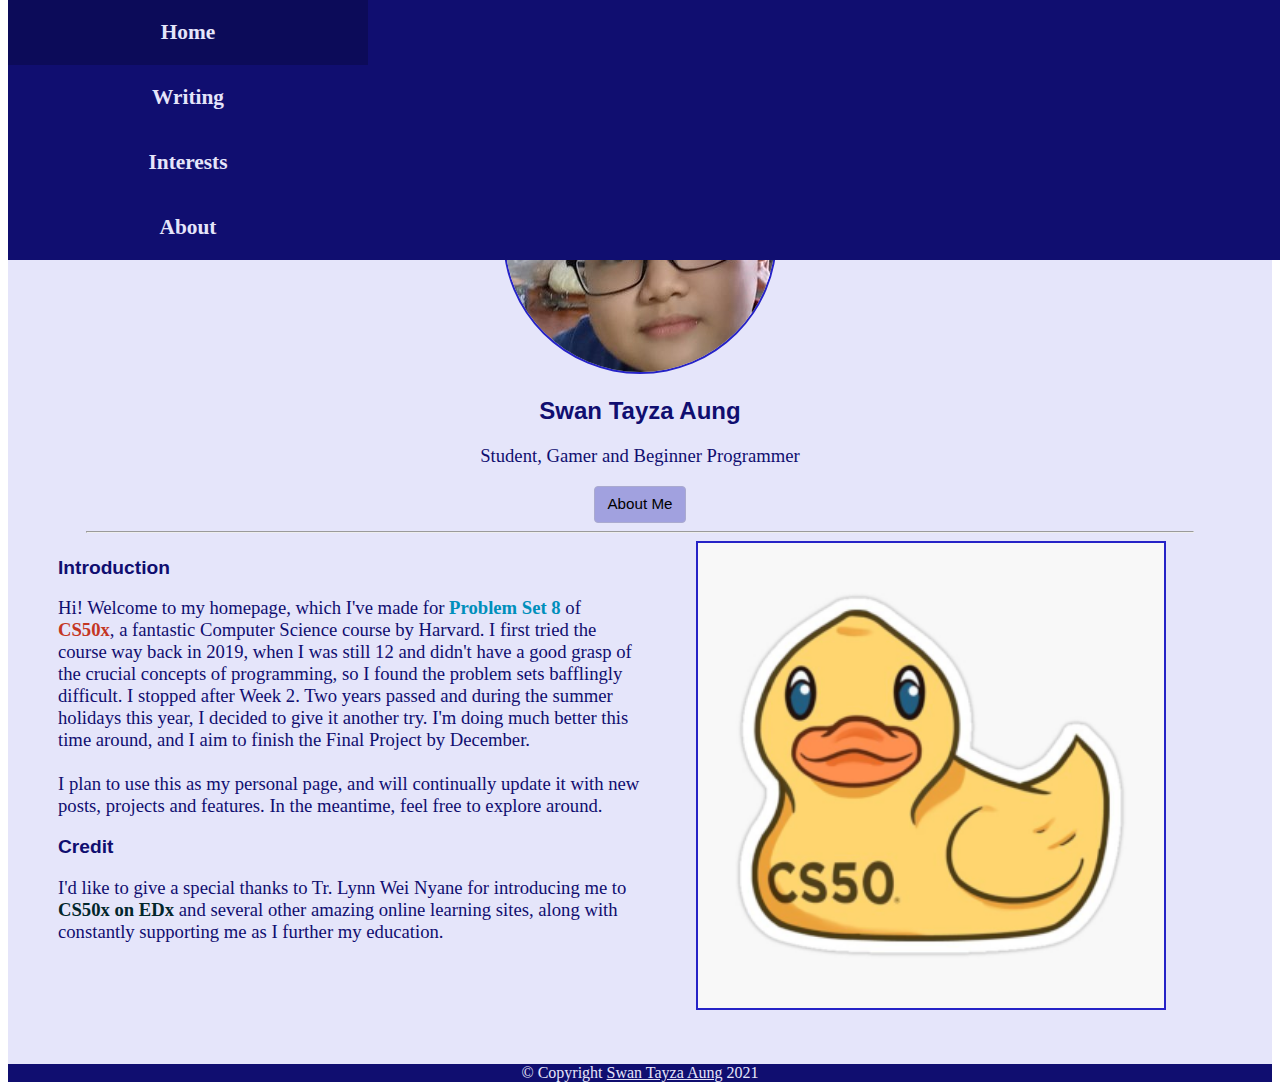
==== homepage/index.html @ 0f0692e8 "Initial commit" ====
<!DOCTYPE html>

<html lang="en">
    <head>
        <!--Essential stuff-->
        <link rel="stylesheet" href="https://cdn.jsdelivr.net/npm/bootstrap@4.5.3/dist/css/bootstrap.min.css" integrity="sha384-TX8t27EcRE3e/ihU7zmQxVncDAy5uIKz4rEkgIXeMed4M0jlfIDPvg6uqKI2xXr2" crossorigin="anonymous">
        <script src="https://code.jquery.com/jquery-3.5.1.slim.min.js" integrity="sha384-DfXdz2htPH0lsSSs5nCTpuj/zy4C+OGpamoFVy38MVBnE+IbbVYUew+OrCXaRkfj" crossorigin="anonymous"></script>
        <script src="https://cdn.jsdelivr.net/npm/bootstrap@4.5.3/dist/js/bootstrap.bundle.min.js" integrity="sha384-ho+j7jyWK8fNQe+A12Hb8AhRq26LrZ/JpcUGGOn+Y7RsweNrtN/tE3MoK7ZeZDyx" crossorigin="anonymous"></script>
        <link href="styles.css" rel="stylesheet">
        <meta name=viewport content="width=device-width, initial-scale=1.0">
        <meta charset="UTF-8">
        <link rel="icon" href="assets/images/duck.png">
        <title>Swan's Homepage</title>
        <!--Navigation tabs-->
        <div class="nav">
            <a href="" class="focused">Home</a>
            <a href="writing.html">Writing</a>
            <a href="interests.html">Interests</a>
            <a href="about.html">About</a>
        </div>
    </head>
    <body>
        <!--Main content--> 
        <div class="main">
            <div id="pic">
                <img src="assets/images/pfp.png">
                <h2>Swan Tayza Aung</h2>
                <p>Student, Gamer and Beginner Programmer</p>
                <a href="about.html">
                    <button>About Me</button>
                </a>
            </div>
            <hr>
            <div class="introbox" id="introtext">
                <h2>Introduction</h2>
                <p>Hi! Welcome to my homepage, which I've made for <a id="pset8" href="https://cs50.harvard.edu/x/2021/psets/8/homepage">Problem Set 8</a> of <a id="cs50x" href="https://cs50.harvard.edu/x/2021">CS50x</a>, 
                    a fantastic Computer Science course by Harvard. I first tried the course way back in 2019, when I was still 12 and didn't 
                    have a good grasp of the crucial concepts of programming, so I found the problem sets bafflingly difficult. I stopped after 
                    Week 2. Two years passed and during the summer holidays this year, I decided to give it another try. I'm doing much better 
                    this time around, and I aim to finish the Final Project by December. 
                    <br> <br>
                    I plan to use this as my personal page, and will continually update it with new posts, projects and features. 
                    In the meantime, feel free to explore around.
                </p>
                <h2>Credit</h2>
                <p>I'd like to give a special thanks to Tr. Lynn Wei Nyane for introducing me to 
                    <a id="edx" href="https://www.edx.org/course/introduction-computer-science-harvardx-cs50x">CS50x on EDx</a> 
                    and several other amazing online learning sites, along with constantly supporting me as I further my education.
                </p>
            </div>
            <div class="introbox" id="intropic">
                <img src="assets/images/duck.png" width=80%>
            </div>
        </div>
        <!--Footer-->
        <div class="footer">
            &#169; Copyright <u>Swan Tayza Aung</u> 2021
        </div>
    </body>
</html>
---- homepage/styles.css ----
/***Universal Elements and Classes***/
/*HTML Element Styles*/
p {font-size: 11pt;}
a, a:hover { 
    text-decoration: none; 
    font-weight: bold;
    color:#2623c7
}
h1, h2, h3, h4, h5, h6 {
    font-weight: bold; 
    font-family: sans-serif;
    color:#100e70;
    font-size: larger;
}
hr { 
    size:1;
    background-color: #100e70;
    width:95%;
}
button {
    background-color: #a1a1df;
    border: 1px solid #aaaacf;
    border-radius: 0.25rem;
    font-size: 0.95rem;
    font-weight: 400;
    line-height: 1.5;
    padding: 0.375rem 0.75rem;
    text-align: center;
    transition: color 0.15s ease-in-out, background-color 0.15s ease-in-out, border-color 0.15s ease-in-out, box-shadow 0.15s ease-in-out;
    vertical-align: middle;
}
img {border: 2px solid #2623c7;}
/*Navigation Tabs*/
.nav {
    background-color: #100e70;
    position:fixed;
    width:100%;
    top:0;
    z-index: 1;
}
.nav > a {
    display:block;
    text-align:center;
    padding:20px;
    color:#e5e5fa;
    width:25%;
    font-size:12pt;
    z-index: 1;
}
.nav > a:hover:not(.focused) {
    text-decoration: none;
    background-color: rgb(255,255,255,0.1);
}
a.focused {
    text-decoration: none;
    background-color: rgb(0,0,0,0.2);
}
/*Main co﻿ntent*/
.main {
    margin-top:60px;
    background-color: #e5e5fa;
    padding:10px;
    font-family: serif;
    color:#100e70;
}
/*Footer*/
.footer {
    background-color:#100e70;
    color:#e5e5fa;
    text-align: center;
}
/*Center elements*/
.center {
    display:block;
    margin:auto;
    text-align: center;
}

/***index.html***/
/*colored links*/
#pset8 { color:#008fbb;} #edx { color: #02262b;} #cs50x { color: rgb(196, 54, 36);}
/*Introduction box*/
#intropic { text-align: center; }
#pic { text-align:center; }
#pic > h2 { font-size: x-large;}
#pic > img {border-radius:50%;}

/***writing.html***/
/*quotebox*/
.quotebox {
    background-color: #bebee9;
    padding:10px;
    border-radius: 1em;
}
.quotebox > h6 {
    text-align: right;
    font-weight: normal;
}
/*hide longer text*/
.wh_image { display:none; }
#longinfo { display:none; }
/*posts*/
.posts { text-align: center;}
.post { 
    background-color: #aaaacf;
    padding: 10px;
    width:80%;
    margin: auto;
}
.post_info {display:none; font-weight: normal;}

/***interests.html***/
/*Carousel settings*/
#rice_slides { 
    width:90%; 
    z-index:0;
}

/*Caption settings*/
.carousel-caption > p {
    font-size:14pt;
    background-color: rgb(0,0,0,0.5);
}
#game { 
    display:block; 
    margin:auto;
}

/***about.html***/
.aboutbox {
    padding:10px;
    background-color: #aaaacf;
}
.treasure { width: 50%; background-color: #bebee9; padding: 10px;}
.treasure > img { border: none;}
.treasure > button { font-size: 11pt;}

/*display short text by default*/
#longtext {display:none;}

/***media queries***/
/*Tablets*/
@media only screen and (min-width:600px) {
    /*navbar*/
    .nav a { 
        font-size: 14pt;
    }
    /*body text*/
    p { font-size: 12pt; }
    .main { 
        padding: 20px; 
        overflow: hidden;
    }
    /*index.html*/

    /*writing.html*/
    #longinfo {display:unset;}
    #shortinfo {display:none;}
    .w_head { display:table-row;}
    .wh_part { 
        display:table-cell; 
        vertical-align: middle;
        padding:10px
    }
    .wh_image { width:30%;}
    .wh_image > img { border-radius: 1rem;}
    .post {
        display:table-row;
    }
    .post_part {
        display:table-cell;
        vertical-align: middle;
        padding:10px;
    }
    .post_text { text-align: left; width:80%}
    .post_info {display:unset;}
    .post_image { text-align: right;}
    .post > a { 
        text-decoration: none;
        color: #100e70
    }
    /*about.html*/
    .aboutbox {display:table-row;}
    .aboutbox_part {
        display:table-cell;
        padding:10px;
        vertical-align: middle;
    }
    .about_pfp { width: 30%;}
}
/*Desktops and laptops*/
@media only screen and (min-width:1000px) {
    /*navbar*/
    .nav a { 
        font-size: 16pt;
    }
    /*body text*/
    p { font-size: 14pt; }
    .main { 
        padding: 50px; 
        overflow: hidden;
        margin-top: 4%;
    }
    /*index.html*/
    .introbox {
        float:left;
        width:50%;
    }
    /*writing.html*/
    #longinfo {display:unset;}
    #shortinfo {display:none;}
    .w_head { display:table-row;}
    .wh_part { 
        display:table-cell; 
        vertical-align: middle;
        padding:10px
    }
    .wh_image { width:30%;}
    .wh_image > img { border-radius: 5%;}
    .post {overflow: hidden; display:table-row}
    .post_part {
        display:table-cell;
        vertical-align: middle;
        padding:10px;
    }
    .post_text { text-align: left; width:80%}
    .post_info {display:unset;}
    .post_image { text-align: right;}
    .post > a { 
        text-decoration: none;
        color: #100e70
    }
    /*about.html*/
    #longtext {display: unset;}
    #shorttext {display: none;}
}
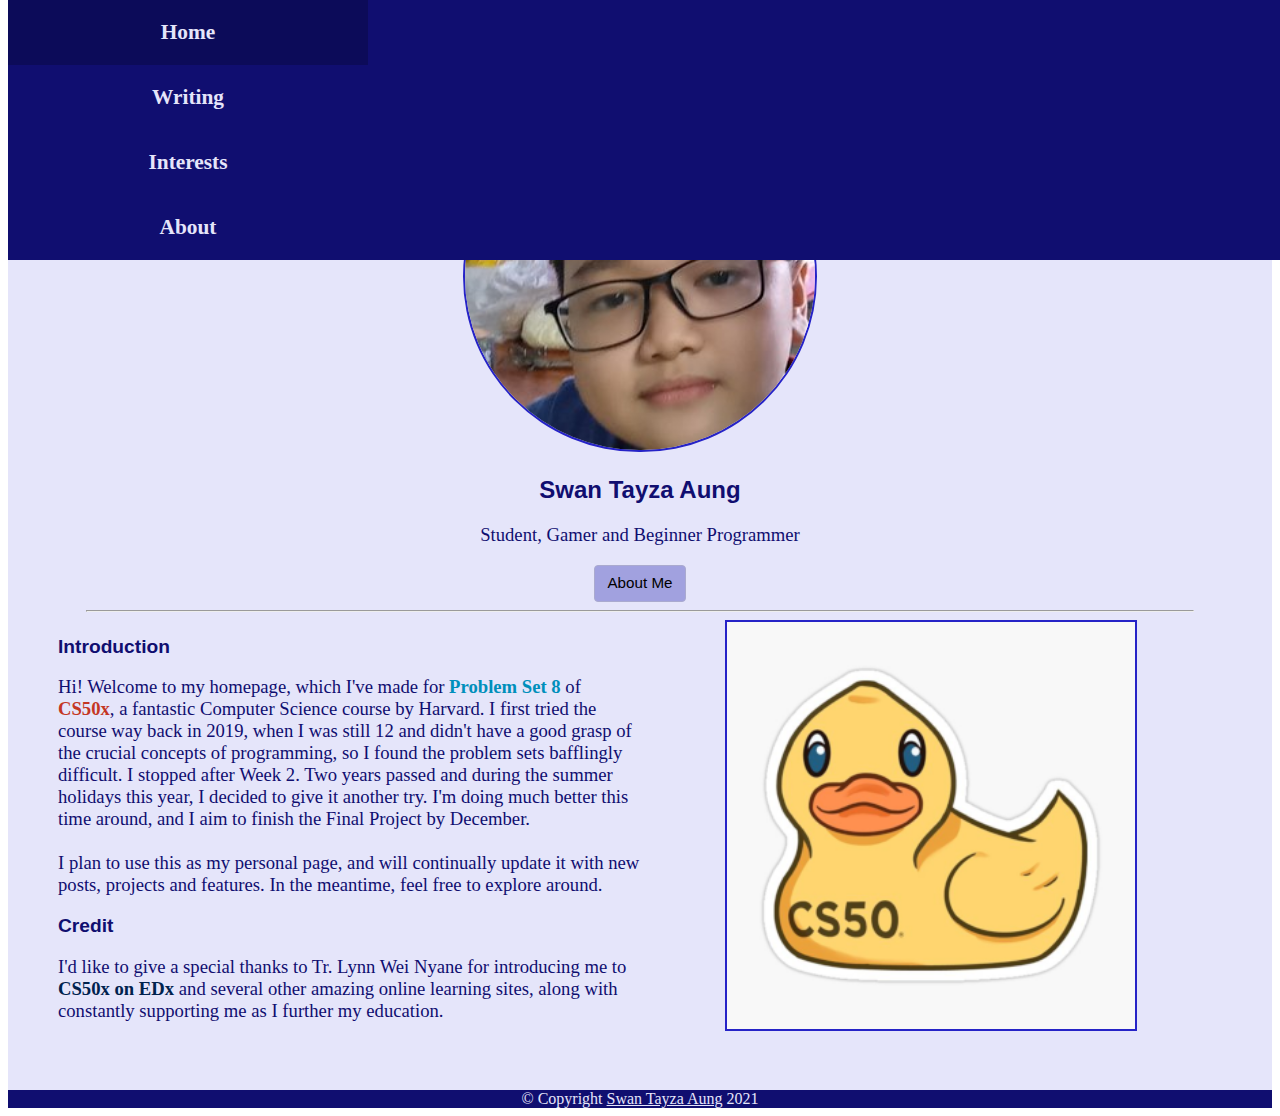
==== commit e1e9a84d: "Added alt tags" ====
--- a/homepage/index.html
+++ b/homepage/index.html
@@ -23,7 +23,7 @@
         <!--Main content--> 
         <div class="main">
             <div id="pic">
-                <img src="assets/images/pfp.png">
+                <img src="assets/images/pfp.png" alt="A picture of me">
                 <h2>Swan Tayza Aung</h2>
                 <p>Student, Gamer and Beginner Programmer</p>
                 <a href="about.html">
@@ -49,7 +49,7 @@
                 </p>
             </div>
             <div class="introbox" id="intropic">
-                <img src="assets/images/duck.png" width=80%>
+                <img src="assets/images/duck.png" alt="A picture of a CS50 duck">
             </div>
         </div>
         <!--Footer-->
--- a/homepage/styles.css
+++ b/homepage/styles.css
@@ -29,7 +29,10 @@
     transition: color 0.15s ease-in-out, background-color 0.15s ease-in-out, border-color 0.15s ease-in-out, box-shadow 0.15s ease-in-out;
     vertical-align: middle;
 }
-img {border: 2px solid #2623c7;}
+img {
+    border: 2px solid #2623c7;
+    width:100%;
+}
 /*Navigation Tabs*/
 .nav {
     background-color: #100e70;
@@ -78,12 +81,13 @@
 
 /***index.html***/
 /*colored links*/
-#pset8 { color:#008fbb;} #edx { color: #02262b;} #cs50x { color: rgb(196, 54, 36);}
+#pset8 { color:#008fbb;} #edx { color: #00224e;} #cs50x { color: rgb(196, 54, 36);}
 /*Introduction box*/
 #intropic { text-align: center; }
+#intropic > img {width:70%;}
 #pic { text-align:center; }
 #pic > h2 { font-size: x-large;}
-#pic > img {border-radius:50%;}
+#pic > img {border-radius:50%; width:30%;}
 
 /***writing.html***/
 /*quotebox*/
@@ -121,10 +125,7 @@
     font-size:14pt;
     background-color: rgb(0,0,0,0.5);
 }
-#game { 
-    display:block; 
-    margin:auto;
-}
+.pic1, #rice_slides {width:80%;}
 
 /***about.html***/
 .aboutbox {
